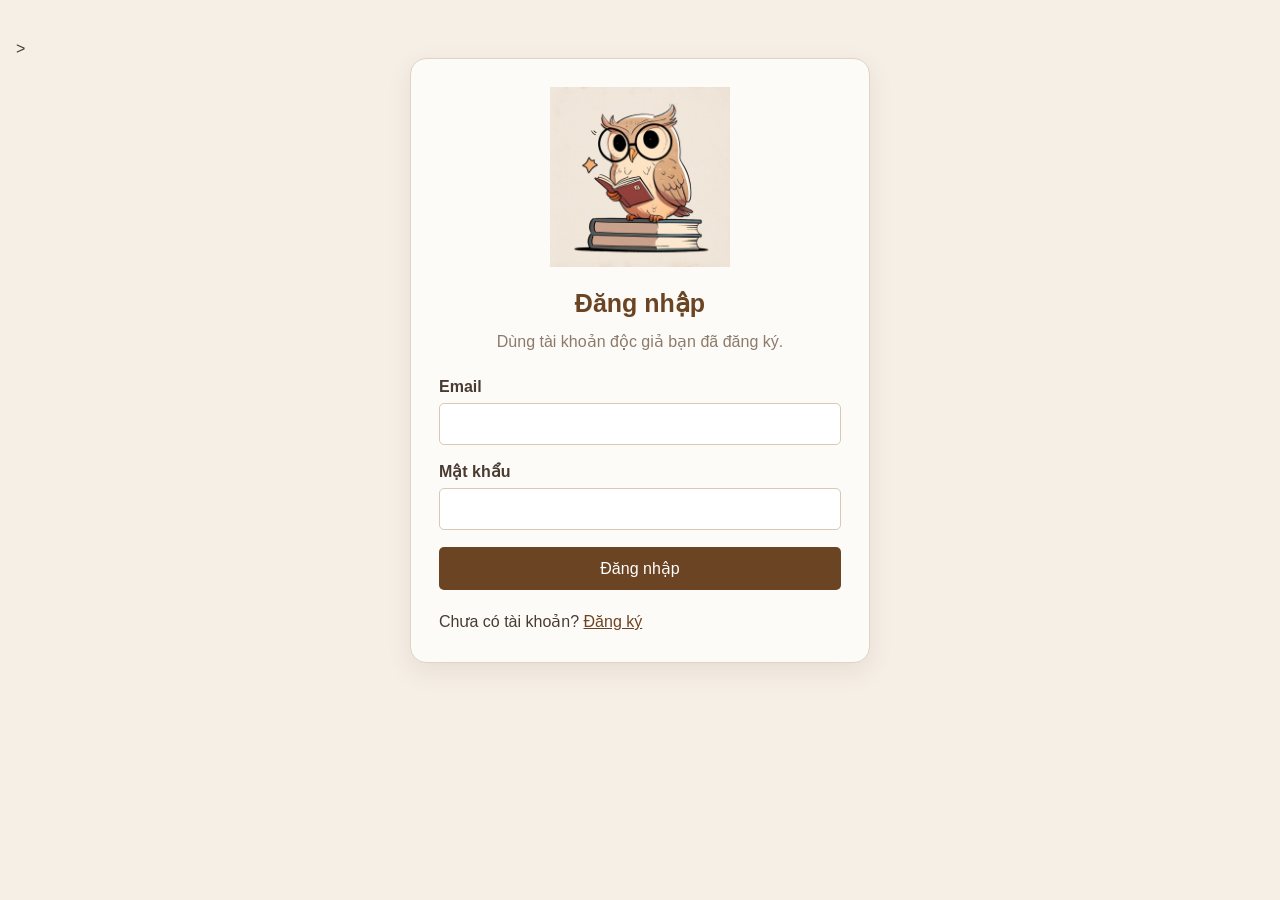
==== public/index.html @ e3bf55f5 "Khoi tao ma nguon du an thu vien ReadOwl" ====
<!DOCTYPE html>
<html lang="vi">
<head>
    <meta charset="UTF-8">
    <meta name="viewport" content="width=device-width, initial-scale=1.0">
    <title>Hệ thống Thư viện</title>
    <script src="assets/js/api.js"></script>
    <script>
        (async function () {
            if (!sessionStorage.getItem('token')) {
                window.location.replace('login.html');
                return;
            }
            try {
                const res = await apiFetch('/auth/me');
                if (res && res.data && res.data.role === 'admin') {
                    window.location.replace('admin/users.html');
                } else {
                    window.location.replace('my-loans.html');
                }
            } catch (e) {
                window.location.replace('login.html');
            }
        })();
    </script>
</head>
<body></body>
</html>
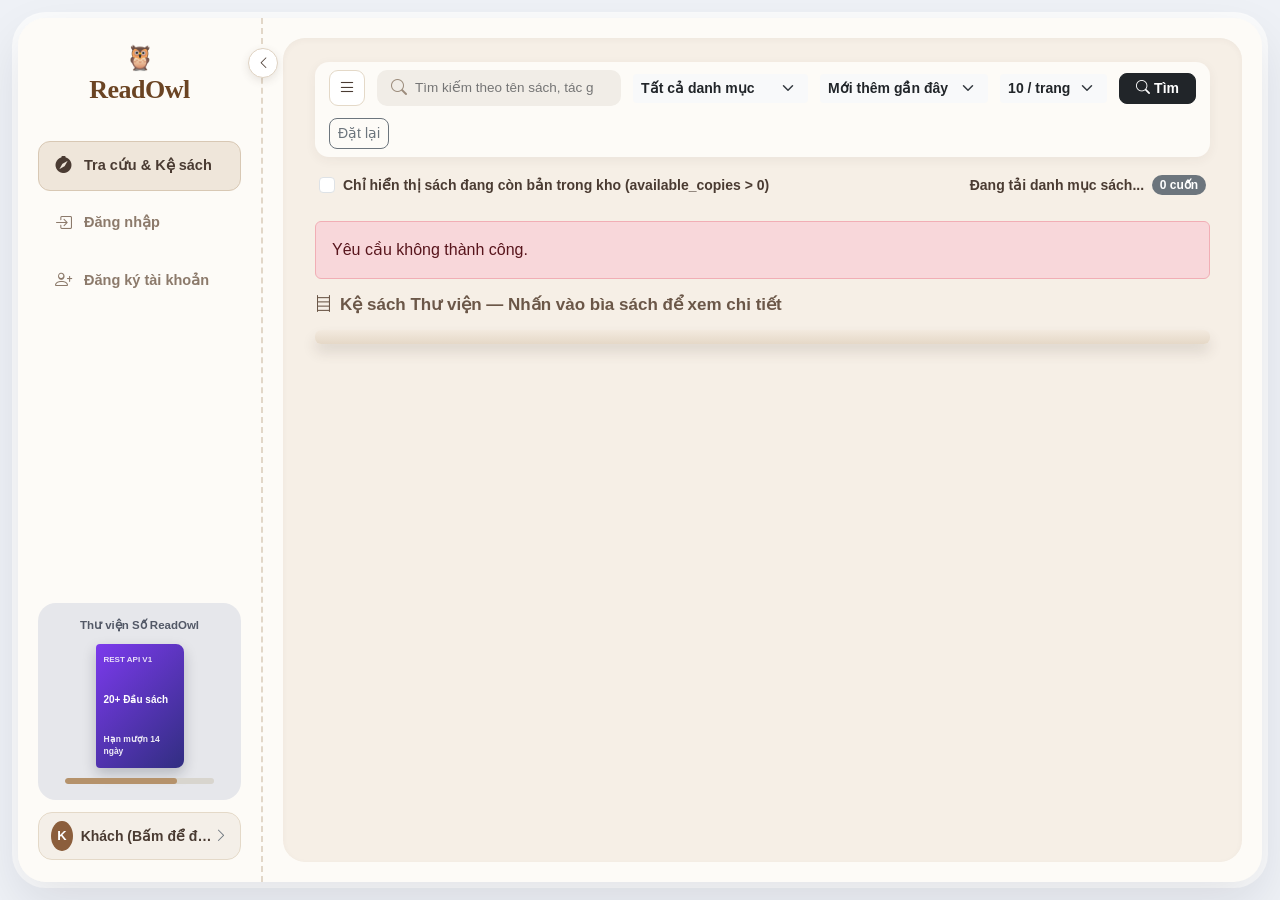
==== commit 4155daea: "feat: merge full catalog, books, categories, statistics APIs and unify UI" ====
--- a/public/index.html
+++ b/public/index.html
@@ -3,26 +3,226 @@
 <head>
     <meta charset="UTF-8">
     <meta name="viewport" content="width=device-width, initial-scale=1.0">
-    <title>Hệ thống Thư viện</title>
-    <script src="assets/js/api.js"></script>
-    <script>
-        (async function () {
-            if (!sessionStorage.getItem('token')) {
-                window.location.replace('login.html');
-                return;
-            }
-            try {
-                const res = await apiFetch('/auth/me');
-                if (res && res.data && res.data.role === 'admin') {
-                    window.location.replace('admin/users.html');
-                } else {
-                    window.location.replace('my-loans.html');
-                }
-            } catch (e) {
-                window.location.replace('login.html');
-            }
-        })();
-    </script>
+    <title>Tra cứu &amp; Khám phá Kệ sách — Hệ thống Thư viện</title>
+    <link href="https://cdn.jsdelivr.net/npm/bootstrap@5.3.3/dist/css/bootstrap.min.css" rel="stylesheet">
+    <link href="https://cdn.jsdelivr.net/npm/bootstrap-icons@1.11.3/font/bootstrap-icons.min.css" rel="stylesheet">
+    <link rel="stylesheet" href="assets/css/member-library.css?v=20261019_3">
+    <script src="https://cdn.jsdelivr.net/npm/bootstrap@5.3.3/dist/js/bootstrap.bundle.min.js" defer></script>
+    <script src="assets/js/api.js?v=20261019_3" defer></script>
+    <script src="assets/js/catalog.js?v=20261019_3" defer></script>
 </head>
-<body></body>
+<body>
+    <div id="readowl-shell" class="readowl-shell">
+        <!-- Nút "<" đóng/mở Sidebar bên trái -->
+        <button id="btn-edge-toggle" type="button" class="readowl-edge-toggle" title="Thu gọn / Mở rộng thanh điều hướng">
+            <i id="edge-toggle-icon" class="bi bi-chevron-left"></i>
+        </button>
+
+        <!-- ==================================================================
+             SIDEBAR TỰ ĐỘNG ĐỒNG BỘ THEO VAI TRÒ:
+             - Admin: Sidebar tím đậm THƯ VIỆN giống hệt các trang Admin
+             - Độc giả / Khách: Sidebar ReadOwl
+             ================================================================== -->
+        <aside class="readowl-sidebar" aria-label="Menu thư viện">
+            <!-- Header dành cho chế độ Admin Theme -->
+            <a href="admin/dashboard.html" class="sidebar-logo admin-only-block">THƯ VIỆN</a>
+            <div class="sidebar-user-box admin-only-block">
+                <div class="sidebar-avatar"><i class="bi bi-person-fill"></i></div>
+                <p id="admin-sidebar-name" class="sidebar-user-name">Quản trị Thư viện</p>
+                <p id="admin-sidebar-role" class="sidebar-user-role">Quản trị hệ thống</p>
+            </div>
+
+            <!-- Header dành cho chế độ ReadOwl (Guest / Member) -->
+            <a href="index.html" class="readowl-brand owl-only-block">
+                <span class="owl-glasses">🦉</span>
+                <span class="brand-word">ReadOwl</span>
+            </a>
+
+            <!-- Menu điều hướng chính -->
+            <ul id="catalog-sidebar-nav" class="readowl-nav">
+                <li>
+                    <a href="index.html" class="readowl-nav-btn active">
+                        <i class="bi bi-search"></i>
+                        <span>Tra cứu sách công khai</span>
+                    </a>
+                </li>
+            </ul>
+
+            <!-- Menu đáy dành cho Admin Theme (Hồ sơ cá nhân + Đăng xuất) -->
+            <ul id="catalog-sidebar-bottom" class="readowl-nav readowl-nav-bottom admin-only-block" style="flex-direction: column;"></ul>
+
+            <!-- Hộp thông tin nhanh góc dưới Sidebar (chỉ hiện ở ReadOwl mode) -->
+            <div class="continue-reading-box owl-only-block">
+                <p class="continue-reading-title">Thư viện Số ReadOwl</p>
+                <div
+                    class="mini-book-cover"
+                    style="background: linear-gradient(135deg, #7c3aed 0%, #312e81 100%);"
+                >
+                    <span style="font-size: 8px; opacity: 0.85;">REST API V1</span>
+                    <span id="sidebar-stats-books">20+ Đầu sách</span>
+                    <span style="font-size: 8.5px; opacity: 0.9;">Hạn mượn 14 ngày</span>
+                </div>
+                <div class="mini-progress-track">
+                    <div class="mini-progress-bar" style="width: 75%;"></div>
+                </div>
+            </div>
+
+            <!-- Thanh User ở đáy Sidebar (chỉ hiện ở ReadOwl mode) -->
+            <a id="sidebar-user-pill" href="login.html" class="sidebar-member-pill owl-only-block" title="Tài khoản">
+                <div class="d-flex align-items-center gap-2 overflow-hidden">
+                    <span id="sidebar-avatar-initial" class="member-pill-avatar">K</span>
+                    <span id="sidebar-display-name" class="fw-bold small text-truncate">Khách vãng lai</span>
+                </div>
+                <i class="bi bi-chevron-right small text-secondary"></i>
+            </a>
+        </aside>
+
+        <!-- ==================================================================
+             KHU VỰC TRA CỨU, BỘ LỌC & KỆ SÁCH CHÍNH
+             ================================================================== -->
+        <div class="readowl-main">
+            <!-- Thanh Topbar trắng dành riêng cho Admin Theme (đồng bộ 100% với trang Admin) -->
+            <header class="admin-top-navbar admin-only-block">
+                <div class="d-flex align-items-center gap-3">
+                    <button id="btn-admin-hamburger" type="button" class="btn-owl-hamburger" title="Đóng / Mở menu điều hướng">
+                        <i class="bi bi-list"></i>
+                    </button>
+                    <span class="fw-semibold text-secondary small">Tra cứu &amp; Khám phá Danh mục Sách Công khai</span>
+                </div>
+
+                <div class="dropdown">
+                    <button class="admin-topbar-pill dropdown-toggle" type="button" data-bs-toggle="dropdown">
+                        <span id="admin-topbar-avatar" class="admin-topbar-avatar">Q</span>
+                        <span id="admin-topbar-name">Quản trị Thư viện</span>
+                    </button>
+                    <ul class="dropdown-menu dropdown-menu-end shadow-sm border-0">
+                        <li><a class="dropdown-item py-2" href="profile.html"><i class="bi bi-person-badge me-2"></i>Hồ sơ cá nhân</a></li>
+                        <li><a class="dropdown-item py-2" href="admin/books.html"><i class="bi bi-book-half me-2"></i>Quản lý kho sách</a></li>
+                        <li><hr class="dropdown-divider"></li>
+                        <li><button id="btn-admin-topbar-logout" type="button" class="dropdown-item py-2 text-danger"><i class="bi bi-box-arrow-right me-2"></i>Đăng xuất</button></li>
+                    </ul>
+                </div>
+            </header>
+
+            <!-- Tiêu đề trang dành riêng cho Admin Theme -->
+            <div class="admin-heading-wrap admin-only-block">
+                <div>
+                    <h1 class="admin-heading-title">Tra cứu Sách Công khai</h1>
+                    <p class="admin-heading-sub">Giao diện tra cứu, tìm kiếm, lọc theo danh mục và xem tình trạng bản sách theo thời gian thực.</p>
+                </div>
+                <div class="d-flex gap-2">
+                    <a href="admin/books.html" class="btn-admin-purple">
+                        <i class="bi bi-book-half me-1"></i>Quản lý kho sách
+                    </a>
+                </div>
+            </div>
+
+            <div class="readowl-canvas">
+                <!-- Thanh Topbar (Hamburger + Bộ lọc tìm kiếm + Sắp xếp) -->
+                <form id="catalog-filter-form" class="canvas-topbar mb-3" role="search">
+                    <button id="btn-hamburger-toggle" type="button" class="btn-owl-hamburger owl-only-block" title="Đóng / Mở thanh điều hướng">
+                        <i class="bi bi-list"></i>
+                    </button>
+
+                    <div class="canvas-search-box">
+                        <i class="bi bi-search"></i>
+                        <input
+                            id="filter-q"
+                            type="search"
+                            class="canvas-search-input"
+                            maxlength="200"
+                            placeholder="Tìm kiếm theo tên sách, tác giả hoặc mã ISBN..."
+                        >
+                    </div>
+
+                    <select id="filter-category" class="form-select form-select-sm border-0 bg-light fw-semibold" style="width: auto; min-width: 175px;">
+                        <option value="">Tất cả danh mục</option>
+                    </select>
+
+                    <select id="filter-sort" class="form-select form-select-sm border-0 bg-light fw-semibold" style="width: auto; min-width: 165px;">
+                        <option value="created_at:desc">Mới thêm gần đây</option>
+                        <option value="title:asc">Tên sách: A → Z</option>
+                        <option value="title:desc">Tên sách: Z → A</option>
+                        <option value="publish_year:desc">Năm xuất bản mới</option>
+                    </select>
+
+                    <select id="filter-limit" class="form-select form-select-sm border-0 bg-light fw-semibold" style="width: auto;">
+                        <option value="8">8 / trang</option>
+                        <option value="10" selected>10 / trang</option>
+                        <option value="15">15 / trang</option>
+                        <option value="20">20 / trang</option>
+                    </select>
+
+                    <button type="submit" class="btn btn-sm btn-dark px-3 rounded-3 fw-semibold">
+                        <i class="bi bi-search me-1"></i>Tìm
+                    </button>
+                    <button id="btn-reset-filter" type="button" class="btn btn-sm btn-outline-secondary rounded-3">
+                        Đặt lại
+                    </button>
+                </form>
+
+                <!-- Hàng tùy chọn lọc nhanh & Tổng số kết quả -->
+                <div class="d-flex justify-content-between align-items-center flex-wrap gap-2 mb-4 px-1">
+                    <div class="form-check mb-0">
+                        <input id="filter-available" class="form-check-input" type="checkbox">
+                        <label class="form-check-label small fw-semibold" for="filter-available" style="cursor: pointer;">
+                            Chỉ hiển thị sách đang còn bản trong kho (available_copies &gt; 0)
+                        </label>
+                    </div>
+                    <div class="d-flex align-items-center gap-2">
+                        <span id="catalog-summary-text" class="small fw-bold">
+                            Đang tải danh mục sách...
+                        </span>
+                        <span id="catalog-total-badge" class="badge rounded-pill text-bg-secondary">0 cuốn</span>
+                    </div>
+                </div>
+
+                <!-- Thông báo lỗi / trạng thái -->
+                <div id="catalog-alert" class="alert alert-danger d-none mb-3" role="alert"></div>
+
+                <!-- Trạng thái đang tải -->
+                <div id="catalog-loading" class="text-center py-5 text-secondary">
+                    <div class="spinner-border spinner-border-sm me-2" role="status"></div>
+                    <span>Đang tải dữ liệu kệ sách từ REST API...</span>
+                </div>
+
+                <!-- Trạng thái không tìm thấy kết quả -->
+                <div id="catalog-empty" class="text-center py-5 d-none">
+                    <i class="bi bi-journal-x fs-1 text-secondary d-block mb-2"></i>
+                    <h3 class="h6 fw-bold mb-1">Không tìm thấy đầu sách phù hợp</h3>
+                    <p class="small text-secondary mb-0">Bạn hãy thử thay đổi từ khóa tìm kiếm, chọn danh mục khác hoặc bỏ chọn bộ lọc còn bản.</p>
+                </div>
+
+                <!-- KỆ SÁCH 3D HIỂN THỊ KẾT QUẢ TRA CỨU -->
+                <section id="catalog-shelf-wrap" class="shelf-section mb-4">
+                    <div class="shelf-header">
+                        <h2 class="shelf-title">
+                            <i class="bi bi-bookshelf me-2"></i>Kệ sách Thư viện — Nhấn vào bìa sách để xem chi tiết
+                        </h2>
+                    </div>
+                    <div id="catalog-grid" class="books-row"></div>
+                    <div class="shelf-ledge"></div>
+                </section>
+
+                <!-- THANH PHÂN TRANG -->
+                <div id="catalog-pagination" class="d-flex justify-content-between align-items-center flex-wrap gap-2 bg-white rounded-4 px-4 py-3 border d-none">
+                    <div id="pagination-info" class="small text-secondary fw-semibold">
+                        Hiển thị 0 / 0 đầu sách
+                    </div>
+                    <div class="d-flex align-items-center gap-2">
+                        <button id="btn-prev-page" type="button" class="btn btn-sm btn-outline-secondary rounded-3 px-3" disabled>
+                            <i class="bi bi-chevron-left me-1"></i>Trang trước
+                        </button>
+                        <span id="pagination-page-indicator" class="badge bg-light text-dark border px-3 py-2">
+                            Trang 1 / 1
+                        </span>
+                        <button id="btn-next-page" type="button" class="btn btn-sm btn-outline-secondary rounded-3 px-3" disabled>
+                            Trang sau<i class="bi bi-chevron-right ms-1"></i>
+                        </button>
+                    </div>
+                </div>
+            </div>
+        </div>
+    </div>
+</body>
 </html>
--- a/public/assets/css/member-library.css
+++ b/public/assets/css/member-library.css
@@ -0,0 +1,850 @@
+/* ==========================================================================
+   GIAO DIỆN THƯ VIỆN & MƯỢN SÁCH ĐỘC GIẢ (THEO MẪU ẢNH 2 - READOWL SHELVES)
+   Dễ dàng chỉnh sửa màu sắc, kệ sách tại :root bên dưới.
+   ========================================================================== */
+:root {
+    --owl-outer-bg: #eef1f6;
+    --owl-frame-bg: #fdfbf7;
+    --owl-canvas-bg: #f6efe6;
+    --owl-sidebar-width: 245px;
+    --owl-text-main: #4a3b32;
+    --owl-text-muted: #8c7a6b;
+    --owl-accent: #8b5e3c;
+    --owl-pill-active: #efe6da;
+    --owl-pill-border: #d8c8b4;
+    --owl-shelf-top: #f3eadf;
+    --owl-shelf-front: #e5d8c7;
+    --owl-shelf-shadow: rgba(74, 59, 50, 0.14);
+}
+
+* {
+    box-sizing: border-box;
+}
+
+body {
+    margin: 0;
+    padding: 18px;
+    background: var(--owl-outer-bg);
+    color: var(--owl-text-main);
+    font-family: 'Inter', 'Segoe UI', Roboto, Helvetica, Arial, sans-serif;
+    min-height: 100vh;
+}
+
+/* Khung bo góc lớn giống máy tính bảng / ứng dụng trong Ảnh 2 */
+.readowl-shell {
+    max-width: 1440px;
+    min-height: calc(100vh - 36px);
+    margin: 0 auto;
+    background: var(--owl-frame-bg);
+    border-radius: 28px;
+    box-shadow: 0 20px 50px rgba(15, 23, 42, 0.1), 0 0 0 6px rgba(255, 255, 255, 0.8);
+    display: flex;
+    position: relative;
+    overflow: hidden;
+}
+
+/* ==========================================================================
+   1. SIDEBAR BÊN TRÁI (CÓ NÚT "<" VÀ NÚT 3 GẠCH NGANG ĐỂ ĐÓNG/MỞ)
+   ========================================================================== */
+.readowl-sidebar {
+    width: var(--owl-sidebar-width);
+    flex-shrink: 0;
+    background: var(--owl-frame-bg);
+    border-right: 2px dashed #e2d7c8;
+    padding: 28px 20px 22px;
+    display: flex;
+    flex-direction: column;
+    transition: width 0.28s ease, padding 0.28s ease, opacity 0.2s ease;
+    position: relative;
+    z-index: 20;
+}
+
+.readowl-shell.sidebar-collapsed .readowl-sidebar {
+    width: 0;
+    padding-left: 0;
+    padding-right: 0;
+    border-right: none;
+    overflow: hidden;
+    opacity: 0;
+}
+
+/* Nút tròn "<" đóng/mở nằm trên đường kẻ phân cách giống yêu cầu */
+.readowl-edge-toggle {
+    position: absolute;
+    top: 30px;
+    left: calc(var(--owl-sidebar-width) - 15px);
+    width: 30px;
+    height: 30px;
+    border-radius: 50%;
+    background: #ffffff;
+    color: var(--owl-text-main);
+    border: 1px solid #dfd3c3;
+    box-shadow: 0 3px 8px rgba(74, 59, 50, 0.12);
+    display: flex;
+    align-items: center;
+    justify-content: center;
+    cursor: pointer;
+    z-index: 30;
+    transition: left 0.28s ease, transform 0.18s ease;
+    font-size: 13px;
+}
+
+.readowl-edge-toggle:hover {
+    background: var(--owl-pill-active);
+    transform: scale(1.07);
+}
+
+.readowl-shell.sidebar-collapsed .readowl-edge-toggle {
+    left: 14px;
+}
+
+/* Logo Cú mèo Readowl / Thư viện giống mẫu Ảnh 2 */
+.readowl-brand {
+    text-align: center;
+    margin-bottom: 32px;
+    text-decoration: none;
+    color: var(--owl-text-main);
+    display: block;
+}
+
+.readowl-brand .owl-glasses {
+    font-size: 24px;
+    color: #c88a4b;
+    line-height: 1;
+    display: block;
+}
+
+.readowl-brand .brand-word {
+    font-family: Georgia, 'Times New Roman', serif;
+    font-size: 26px;
+    font-weight: 700;
+    color: #6b4423;
+    letter-spacing: -0.5px;
+}
+
+/* Menu điều hướng độc giả (Không chứa bất kỳ chức năng Admin nào) */
+.readowl-nav {
+    list-style: none;
+    padding: 0;
+    margin: 0;
+    display: flex;
+    flex-direction: column;
+    gap: 8px;
+}
+
+.readowl-nav-btn {
+    width: 100%;
+    display: flex;
+    align-items: center;
+    gap: 12px;
+    padding: 11px 16px;
+    border-radius: 12px;
+    border: 1px solid transparent;
+    background: transparent;
+    color: var(--owl-text-muted);
+    font-size: 14.5px;
+    font-weight: 600;
+    text-align: left;
+    text-decoration: none;
+    cursor: pointer;
+    transition: all 0.18s ease;
+}
+
+.readowl-nav-btn i {
+    font-size: 17px;
+}
+
+.readowl-nav-btn:hover {
+    color: var(--owl-text-main);
+    background: rgba(239, 230, 218, 0.55);
+}
+
+.readowl-nav-btn.active {
+    background: var(--owl-pill-active);
+    border-color: var(--owl-pill-border);
+    color: var(--owl-text-main);
+    font-weight: 700;
+}
+
+/* Hộp "Đang mượn (Continue reading)" ở góc dưới bên trái giống Ảnh 2 */
+.continue-reading-box {
+    margin-top: auto;
+    background: #e6e7eb;
+    border-radius: 18px;
+    padding: 14px 14px 16px;
+    text-align: center;
+    margin-bottom: 12px;
+}
+
+.continue-reading-title {
+    font-size: 11.5px;
+    font-weight: 700;
+    color: #525866;
+    margin: 0 0 10px;
+}
+
+.mini-book-cover {
+    width: 88px;
+    height: 124px;
+    margin: 0 auto 10px;
+    border-radius: 4px 8px 8px 4px;
+    box-shadow: 0 6px 14px rgba(15, 23, 42, 0.22);
+    padding: 10px 8px;
+    color: #ffffff;
+    display: flex;
+    flex-direction: column;
+    justify-content: space-between;
+    text-align: left;
+    font-size: 10px;
+    font-weight: 700;
+    overflow: hidden;
+}
+
+.mini-progress-track {
+    height: 6px;
+    background: #d8d5ce;
+    border-radius: 999px;
+    overflow: hidden;
+    width: 85%;
+    margin: 0 auto;
+}
+
+.mini-progress-bar {
+    height: 100%;
+    background: #b5926b;
+    border-radius: 999px;
+}
+
+/* Thanh thông tin User ở đáy Sidebar giống "Stephan >" trong Ảnh 2 */
+.sidebar-member-pill {
+    display: flex;
+    align-items: center;
+    justify-content: space-between;
+    background: #f4efe8;
+    border: 1px solid #e4d9c8;
+    border-radius: 14px;
+    padding: 8px 12px;
+    text-decoration: none;
+    color: var(--owl-text-main);
+    transition: background 0.15s ease;
+}
+
+.sidebar-member-pill:hover {
+    background: #ebe2d5;
+    color: var(--owl-text-main);
+}
+
+.member-pill-avatar {
+    width: 30px;
+    height: 30px;
+    border-radius: 50%;
+    background: #8b5e3c;
+    color: #ffffff;
+    display: inline-flex;
+    align-items: center;
+    justify-content: center;
+    font-size: 13px;
+    font-weight: 700;
+}
+
+/* ==========================================================================
+   2. KHU VỰC KỆ SÁCH CHÍNH BÊN PHẢI (MAIN BOOKSHELF CANVAS)
+   ========================================================================== */
+.readowl-main {
+    flex: 1;
+    min-width: 0;
+    padding: 20px;
+    display: flex;
+    flex-direction: column;
+}
+
+.readowl-canvas {
+    background: var(--owl-canvas-bg);
+    border-radius: 22px;
+    padding: 24px 32px 36px;
+    flex: 1;
+    box-shadow: inset 0 2px 6px rgba(74, 59, 50, 0.04);
+}
+
+/* Thanh công cụ phía trên cùng (Tabs + Search in My library) giống Ảnh 2 */
+.canvas-topbar {
+    background: #fdfbf7;
+    border-radius: 14px;
+    padding: 8px 14px;
+    display: flex;
+    align-items: center;
+    gap: 12px;
+    box-shadow: 0 3px 12px rgba(74, 59, 50, 0.06);
+    margin-bottom: 28px;
+    flex-wrap: wrap;
+}
+
+.btn-owl-hamburger {
+    width: 36px;
+    height: 36px;
+    border-radius: 9px;
+    border: 1px solid #e4d9c8;
+    background: #ffffff;
+    color: var(--owl-text-main);
+    display: inline-flex;
+    align-items: center;
+    justify-content: center;
+    font-size: 18px;
+    cursor: pointer;
+}
+
+.btn-owl-hamburger:hover {
+    background: var(--owl-pill-active);
+}
+
+.canvas-tabs {
+    display: flex;
+    align-items: center;
+    gap: 6px;
+}
+
+.canvas-tab-btn {
+    border: none;
+    background: transparent;
+    color: var(--owl-text-muted);
+    font-size: 13.5px;
+    font-weight: 700;
+    padding: 7px 16px;
+    border-radius: 10px;
+    cursor: pointer;
+    transition: all 0.15s ease;
+}
+
+.canvas-tab-btn.active {
+    background: var(--owl-pill-active);
+    color: var(--owl-text-main);
+}
+
+.canvas-search-box {
+    flex: 1;
+    min-width: 200px;
+    position: relative;
+}
+
+.canvas-search-box i {
+    position: absolute;
+    left: 14px;
+    top: 50%;
+    transform: translateY(-50%);
+    color: #9c8c7c;
+}
+
+.canvas-search-input {
+    width: 100%;
+    border: none;
+    background: #f1ede7;
+    border-radius: 10px;
+    padding: 8px 14px 8px 38px;
+    font-size: 13.5px;
+    color: var(--owl-text-main);
+}
+
+.canvas-search-input:focus {
+    outline: 2px solid #d8c8b4;
+    background: #ffffff;
+}
+
+/* ==========================================================================
+   3. KỆ SÁCH 3D & BÌA SÁCH (BOOKSHELVES & COVERS GIỐNG MẪU ẢNH 2)
+   ========================================================================== */
+.shelf-section {
+    margin-bottom: 34px;
+}
+
+.shelf-header {
+    display: flex;
+    align-items: center;
+    justify-content: space-between;
+    margin-bottom: 16px;
+}
+
+.shelf-title {
+    margin: 0;
+    font-size: 17px;
+    font-weight: 700;
+    color: #6b5748;
+}
+
+.shelf-action-link {
+    background: transparent;
+    border: none;
+    color: #6b5748;
+    font-size: 13px;
+    font-weight: 700;
+    cursor: pointer;
+    display: inline-flex;
+    align-items: center;
+    gap: 5px;
+}
+
+.shelf-action-link:hover {
+    text-decoration: underline;
+}
+
+/* Dãy sách đặt trên kệ */
+.books-row {
+    display: grid;
+    grid-template-columns: repeat(auto-fill, minmax(128px, 1fr));
+    gap: 24px;
+    align-items: end;
+    padding: 0 14px;
+    position: relative;
+    z-index: 2;
+}
+
+.book-item {
+    display: flex;
+    flex-direction: column;
+    align-items: center;
+    cursor: pointer;
+    transition: transform 0.2s ease;
+}
+
+.book-item:hover {
+    transform: translateY(-6px);
+}
+
+/* Bìa sách có gáy nổi như sách thật */
+.book-cover-card {
+    width: 118px;
+    height: 168px;
+    border-radius: 3px 8px 8px 3px;
+    box-shadow: -4px 6px 14px rgba(15, 23, 42, 0.22), inset 4px 0 8px rgba(255, 255, 255, 0.2);
+    padding: 12px 10px;
+    color: #ffffff;
+    display: flex;
+    flex-direction: column;
+    justify-content: space-between;
+    position: relative;
+    overflow: hidden;
+}
+
+.book-cover-card::before {
+    content: '';
+    position: absolute;
+    left: 0;
+    top: 0;
+    bottom: 0;
+    width: 6px;
+    background: rgba(0, 0, 0, 0.22);
+}
+
+.book-cover-category {
+    display: -webkit-box;
+    -webkit-line-clamp: 2;
+    -webkit-box-orient: vertical;
+    overflow: hidden;
+    overflow-wrap: anywhere;
+    line-height: 1.35;
+    font-size: 9px;
+    font-weight: 700;
+    text-transform: uppercase;
+    letter-spacing: 0.6px;
+    opacity: 0.88;
+}
+
+.book-cover-title {
+    font-family: Georgia, serif;
+    font-size: 13px;
+    font-weight: 700;
+    line-height: 1.25;
+    display: -webkit-box;
+    -webkit-line-clamp: 4;
+    -webkit-box-orient: vertical;
+    overflow: hidden;
+}
+
+.book-cover-author {
+    font-size: 10px;
+    opacity: 0.9;
+    white-space: nowrap;
+    overflow: hidden;
+    text-overflow: ellipsis;
+}
+
+/* Nhan so luong nam trong phan chu thich, ben ngoai bia sach. */
+.book-stock-tag {
+    position: static;
+    display: inline-flex;
+    align-items: center;
+    justify-content: center;
+    align-self: center;
+    max-width: 100%;
+    margin-top: 8px;
+    padding: 4px 9px;
+    border: 1px solid #cddfce;
+    border-radius: 999px;
+    background: #edf5ee;
+    color: #326848;
+    font-size: 11px;
+    font-weight: 700;
+    line-height: 1.4;
+    white-space: normal;
+    overflow-wrap: anywhere;
+}
+
+.book-stock-tag--empty,
+.book-stock-tag--returned {
+    background: #f0ece7;
+    color: #76685c;
+    border-color: #ded5ca;
+}
+
+.book-stock-tag--pending {
+    background: #fff3dc;
+    color: #8b5b12;
+    border-color: #ead4ac;
+}
+
+.book-stock-tag--borrowed {
+    background: #e9f0fc;
+    color: #345b92;
+    border-color: #cbd8ef;
+}
+
+/* Thanh kệ gỗ/kem 3D đỡ bên dưới hàng sách đúng như Ảnh 2 */
+.shelf-ledge {
+    height: 14px;
+    background: linear-gradient(180deg, var(--owl-shelf-top) 0%, var(--owl-shelf-front) 100%);
+    border-radius: 6px;
+    box-shadow: 0 8px 14px var(--owl-shelf-shadow);
+    margin-top: -2px;
+    position: relative;
+    z-index: 1;
+}
+
+/* Thanh trạng thái dưới chân từng cuốn sách đang mượn giống Ảnh 2 */
+.book-progress-strip {
+    width: 96px;
+    height: 5px;
+    background: #dfd5c7;
+    border-radius: 999px;
+    margin-top: 8px;
+    overflow: hidden;
+}
+
+.book-progress-fill {
+    height: 100%;
+    background: #b58d63;
+    border-radius: 999px;
+}
+
+.book-caption {
+    display: flex;
+    flex-direction: column;
+    width: 100%;
+    max-width: 148px;
+    min-width: 0;
+    margin-top: 14px;
+    text-align: center;
+}
+
+.book-caption-title {
+    display: -webkit-box;
+    -webkit-line-clamp: 2;
+    -webkit-box-orient: vertical;
+    min-height: 2.8em;
+    font-size: 12.5px;
+    font-weight: 700;
+    line-height: 1.4;
+    color: var(--owl-text-main);
+    white-space: normal;
+    overflow: hidden;
+    overflow-wrap: anywhere;
+}
+
+.book-caption-sub {
+    display: -webkit-box;
+    -webkit-line-clamp: 2;
+    -webkit-box-orient: vertical;
+    min-height: 2.8em;
+    margin-top: 4px;
+    font-size: 11px;
+    line-height: 1.4;
+    color: var(--owl-text-muted);
+    overflow: hidden;
+    overflow-wrap: anywhere;
+}
+
+@media (max-width: 991.98px) {
+    body {
+        padding: 0;
+    }
+    .readowl-shell {
+        border-radius: 0;
+        min-height: 100vh;
+    }
+    .readowl-canvas {
+        padding: 18px;
+    }
+}
+
+/* ==========================================================================
+   4. CHẾ ĐỘ ADMIN THEME (TỰ ĐỘNG BẬT KHI TÀI KHOẢN ĐĂNG NHẬP LÀ ADMIN)
+   Đồng bộ 100% Sidebar tím đậm + Topbar trắng + Workspace Card giống hệt trang Admin
+   ========================================================================== */
+.admin-only-block {
+    display: none !important;
+}
+
+body.admin-theme-mode {
+    padding: 0;
+    background: #f4f5f9;
+    color: #1e293b;
+}
+
+body.admin-theme-mode .admin-only-block {
+    display: flex !important;
+}
+
+body.admin-theme-mode .sidebar-user-box.admin-only-block,
+body.admin-theme-mode .sidebar-logo.admin-only-block {
+    display: block !important;
+}
+
+body.admin-theme-mode .owl-only-block {
+    display: none !important;
+}
+
+body.admin-theme-mode .readowl-shell {
+    max-width: none;
+    min-height: 100vh;
+    margin: 0;
+    background: #f4f5f9;
+    border-radius: 0;
+    box-shadow: none;
+    overflow: visible;
+}
+
+body.admin-theme-mode .readowl-sidebar {
+    width: 260px;
+    background: linear-gradient(180deg, #32047a 0%, #240154 100%);
+    color: #ffffff;
+    border-right: none;
+    padding: 28px 18px 22px;
+    position: sticky;
+    top: 0;
+    height: 100vh;
+}
+
+body.admin-theme-mode .readowl-shell.sidebar-collapsed .readowl-sidebar {
+    width: 0;
+    padding-left: 0;
+    padding-right: 0;
+}
+
+body.admin-theme-mode .readowl-edge-toggle {
+    position: fixed;
+    top: 24px;
+    left: 244px;
+    width: 32px;
+    height: 32px;
+    color: #2e026d;
+    border: 1px solid #e2e8f0;
+    box-shadow: 0 3px 10px rgba(15, 23, 42, 0.16);
+}
+
+body.admin-theme-mode .readowl-shell.sidebar-collapsed .readowl-edge-toggle {
+    left: 12px;
+}
+
+body.admin-theme-mode .sidebar-logo {
+    text-align: center;
+    font-size: 16px;
+    font-weight: 800;
+    letter-spacing: 2px;
+    color: #ffffff;
+    text-transform: uppercase;
+    margin-bottom: 26px;
+    text-decoration: none;
+}
+
+body.admin-theme-mode .sidebar-user-box {
+    text-align: center;
+    margin-bottom: 28px;
+    padding: 0 8px;
+}
+
+body.admin-theme-mode .sidebar-avatar {
+    width: 62px;
+    height: 62px;
+    border-radius: 50%;
+    background: #cbd5e1;
+    color: #334155;
+    display: inline-flex;
+    align-items: center;
+    justify-content: center;
+    font-size: 26px;
+    margin-bottom: 10px;
+    border: 2px solid rgba(255, 255, 255, 0.35);
+}
+
+body.admin-theme-mode .sidebar-user-name {
+    margin: 0;
+    font-size: 15px;
+    font-weight: 700;
+    color: #ffffff;
+}
+
+body.admin-theme-mode .sidebar-user-role {
+    margin: 2px 0 0;
+    font-size: 12px;
+    color: rgba(255, 255, 255, 0.68);
+}
+
+body.admin-theme-mode .readowl-nav {
+    gap: 6px;
+}
+
+body.admin-theme-mode .readowl-nav-bottom {
+    margin-top: auto;
+    padding-top: 16px;
+    border-top: 1px solid rgba(255, 255, 255, 0.12);
+}
+
+body.admin-theme-mode .readowl-nav-btn {
+    color: rgba(255, 255, 255, 0.82);
+    border-radius: 10px;
+    font-size: 14px;
+    font-weight: 500;
+    padding: 11px 16px;
+}
+
+body.admin-theme-mode .readowl-nav-btn:hover {
+    color: #ffffff;
+    background: rgba(255, 255, 255, 0.09);
+}
+
+body.admin-theme-mode .readowl-nav-btn.active {
+    color: #ffffff;
+    background: rgba(255, 255, 255, 0.16);
+    border-color: rgba(255, 255, 255, 0.28);
+    font-weight: 600;
+    box-shadow: 0 4px 12px rgba(0, 0, 0, 0.12);
+}
+
+body.admin-theme-mode .readowl-main {
+    padding: 0;
+    background: #f4f5f9;
+}
+
+body.admin-theme-mode .admin-top-navbar {
+    height: 74px;
+    background: #ffffff;
+    border-bottom: 1px solid #e2e8f0;
+    padding: 0 32px 0 38px;
+    align-items: center;
+    justify-content: space-between;
+    gap: 20px;
+    position: sticky;
+    top: 0;
+    z-index: 1010;
+}
+
+body.admin-theme-mode .admin-topbar-pill {
+    display: inline-flex;
+    align-items: center;
+    gap: 10px;
+    padding: 6px 12px;
+    border-radius: 999px;
+    border: 1px solid transparent;
+    background: transparent;
+    color: #1e293b;
+    font-weight: 600;
+    font-size: 14px;
+}
+
+body.admin-theme-mode .admin-topbar-pill:hover {
+    background: #f1f5f9;
+}
+
+body.admin-theme-mode .admin-topbar-avatar {
+    width: 34px;
+    height: 34px;
+    border-radius: 50%;
+    background: #4338ca;
+    color: #ffffff;
+    display: inline-flex;
+    align-items: center;
+    justify-content: center;
+    font-size: 15px;
+    font-weight: 700;
+}
+
+body.admin-theme-mode .admin-heading-wrap {
+    padding: 30px 36px 0;
+    align-items: center;
+    justify-content: space-between;
+    gap: 16px;
+    margin-bottom: 24px;
+    flex-wrap: wrap;
+}
+
+body.admin-theme-mode .admin-heading-title {
+    margin: 0;
+    font-size: 26px;
+    font-weight: 800;
+    color: #0f172a;
+}
+
+body.admin-theme-mode .admin-heading-sub {
+    margin: 4px 0 0;
+    font-size: 14px;
+    color: #64748b;
+}
+
+body.admin-theme-mode .btn-admin-purple {
+    background: linear-gradient(135deg, #4f46e5 0%, #3730a3 100%);
+    color: #ffffff;
+    border: none;
+    font-weight: 600;
+    padding: 9px 20px;
+    border-radius: 8px;
+    text-decoration: none;
+}
+
+body.admin-theme-mode .btn-admin-purple:hover {
+    background: linear-gradient(135deg, #4338ca 0%, #312e81 100%);
+    color: #ffffff;
+}
+
+body.admin-theme-mode .readowl-canvas {
+    background: #ffffff;
+    border-radius: 14px;
+    border: 1px solid #e2e8f0;
+    box-shadow: 0 4px 20px rgba(15, 23, 42, 0.04);
+    margin: 0 36px 36px;
+    padding: 26px;
+}
+
+body.admin-theme-mode .canvas-topbar {
+    background: #f8fafc;
+    border: 1px solid #e2e8f0;
+    box-shadow: none;
+}
+
+body.admin-theme-mode .canvas-search-input {
+    background: #ffffff;
+    border: 1px solid #cbd5e1;
+    color: #1e293b;
+}
+
+body.admin-theme-mode .shelf-title,
+body.admin-theme-mode .book-caption-title {
+    color: #0f172a;
+}
+
+body.admin-theme-mode .book-caption-sub {
+    color: #64748b;
+}
+
+body.admin-theme-mode .shelf-ledge {
+    background: linear-gradient(180deg, #e2e8f0 0%, #cbd5e1 100%);
+    box-shadow: 0 8px 14px rgba(15, 23, 42, 0.08);
+}
+
